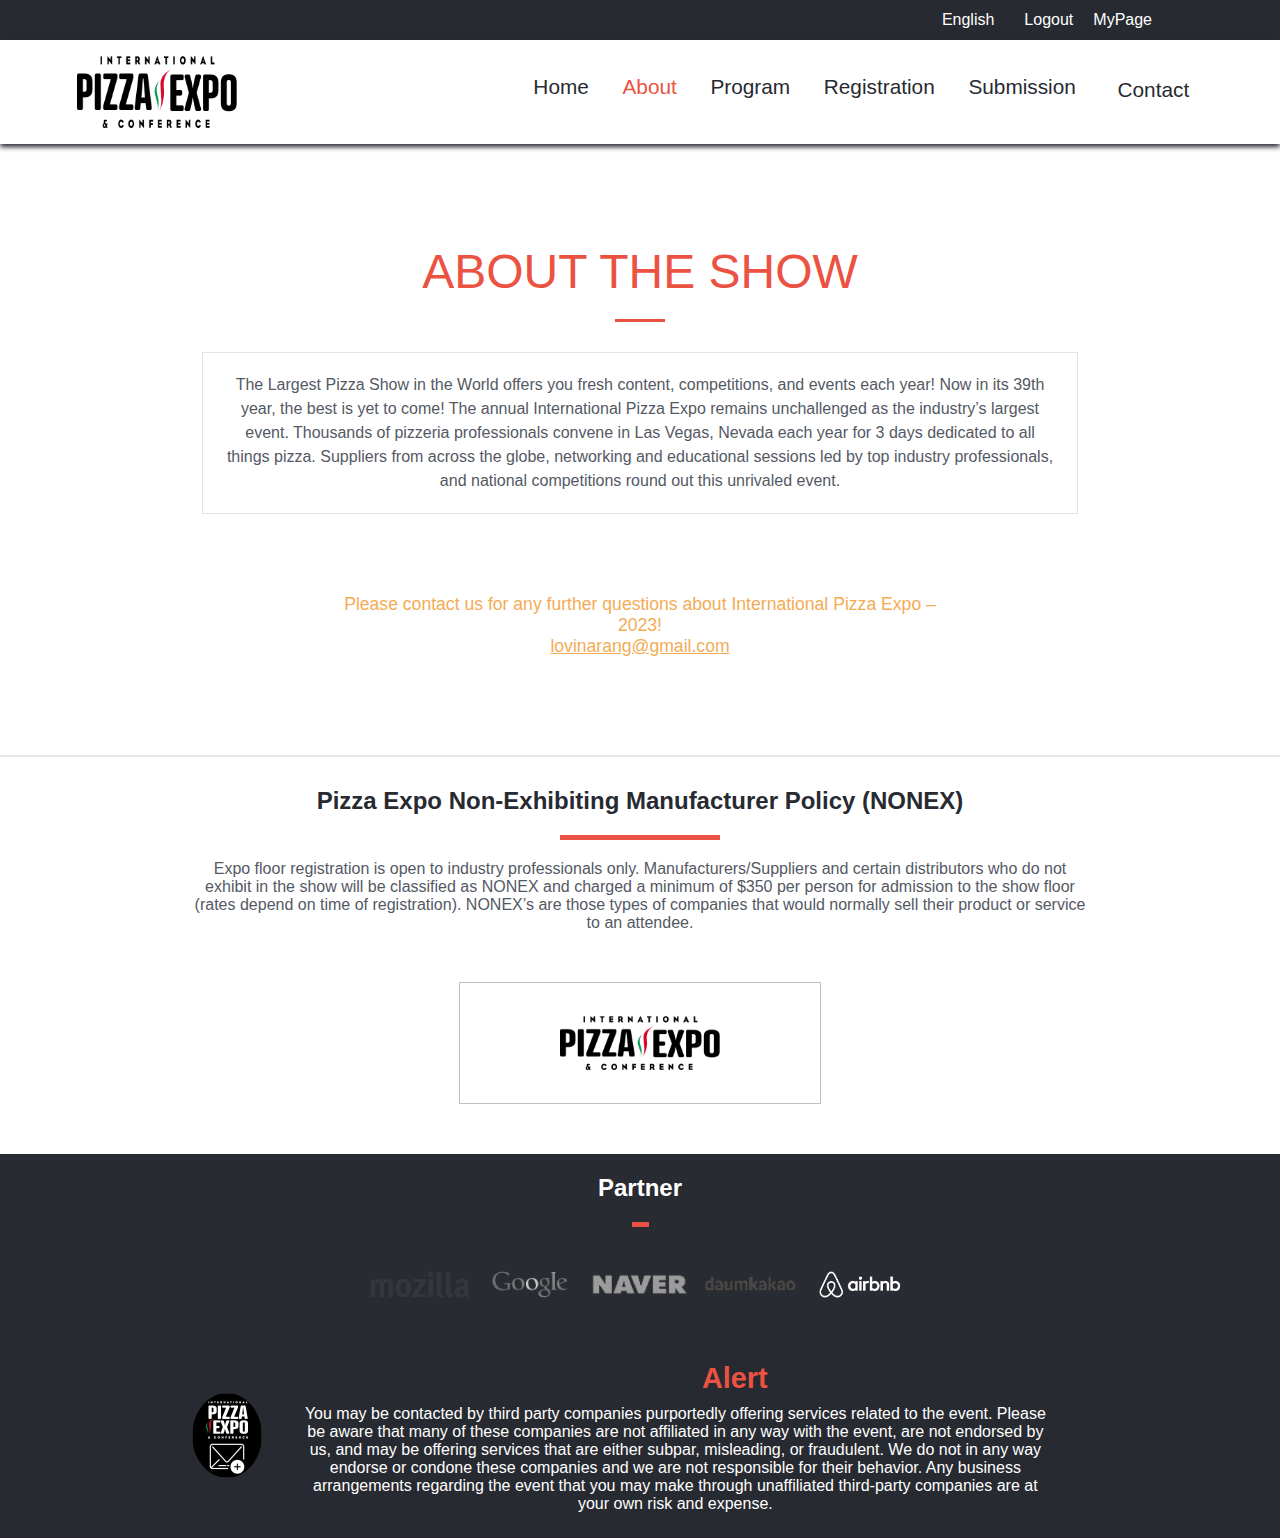
==== about.html @ 1b39fa5e "up" ====
<!DOCTYPE html>
<html lang="en">
<head>
    <meta charset="UTF-8">
    <meta http-equiv="X-UA-Compatible" content="IE=edge">
    <meta name="viewport" content="width=device-width, initial-scale=1.0">

    <link href="https://fonts.cdnfonts.com/css/cocogoose" rel="stylesheet" />

    <link
      rel="stylesheet"
      href="https://pro.fontawesome.com/releases/v5.10.0/css/all.css"
      integrity="sha384-AYmEC3Yw5cVb3ZcuHtOA93w35dYTsvhLPVnYs9eStHfGJvOvKxVfELGroGkvsg+p"
      crossorigin="anonymous"
    />

    <title>First Capstone About</title>
    <link rel="stylesheet" href="../css/about.css" />
    <script defer src="../js/mobile_menu.js"></script>  
</head>
<body>
    <header class="header">
      
        <ul class="top">
          <li class="top-item">
            <a href="#"><i class="fab fa-facebook-f"></i></a>
          </li>
          <li class="top-item">
            <a href="#"><i class="fab fa-twitter"></i></a>
          </li>
          <li class="top-item">
            <a href="#">English</a>
          </li>
          <li class="top-item">
            <a href="#">Logout</a>
          </li>
          <li class="top-item">
            <a href="#">MyPage</a>
          </li>
        </ul>
        
      </header>
      <span class="hamburger"><i class="fas fa-bars"></i></span>
      <nav class="navbar">
        <a href="../index.html"
          ><img
            src="../assets/images/PE_logo.jpg"
            alt="company logo"
            class="logo"
        /></a>
  
        <ul class="navlist">
          <li class="nav-item"><a href="index.html">Home</a></li>
          <li class="nav-item"><a href="#">About</a></li>
          <li class="nav-item"><a href="#">Program</a></li>
          <li class="nav-item"><a href="#">Registration</a></li>
          <li class="nav-item"><a href="#">Submission</a></li>
          <li class="nav-item"><a href="#">Contact</a></li>
        </ul>
      </nav> 
      <main class="main">
        <section class="intro-main-page">          
          <h1 class="welcome1">ABOUT THE SHOW</h1>          
          <hr class="short-underline" />
          <div class="some-texts">
            <p class="global">
                The Largest Pizza Show in the World offers you fresh content, competitions, and events 
                each year! Now in its 39th year, the best is yet to come!

                The annual International Pizza Expo remains unchallenged as the industry’s largest event. 
                Thousands of pizzeria professionals convene in Las Vegas, Nevada each year for 3 days dedicated 
                to all things pizza. Suppliers from across the globe, networking and educational sessions 
                led by top industry professionals, and national competitions round out this unrivaled event.
            </p>
          </div>
          <div class="contact">
            <p class="contact-us">
              Please contact us for any further questions about
              International Pizza Expo – 2023!
            </p>
            <p class="email">
              <a href="mailto:Kfioklou2020@gmail.com">lovinarang@gmail.com</a>
            </p>
          </div>
        </section>

        <hr class="rule" />
      <section class="our-logo">
        <h1 class="creative">
            Pizza Expo Non-Exhibiting Manufacturer Policy (NONEX)
          </h1>
        <hr class="short-underline" />
        <p class="logo-description">
            Expo floor registration is open to industry professionals only. Manufacturers/Suppliers 
            and certain distributors who do not exhibit in the show will be classified as NONEX and 
            charged a minimum of $350 per person for admission to the show floor (rates depend on 
            time of registration). NONEX’s are those types of companies that would normally sell 
            their product or service to an attendee.
        </p>
        <div class="logo-box">
          <img
            src="../assets/images/PE_logo.jpg"
            alt="company logo"
            class="logo"
          />
        </div>
      </section>

      <footer class="footer">
        <section class="partners">
          <h2 class="title">Partner</h2>
          <hr class="short-underline" />
          <ul class="partner-list">
            <li class="partner">
              <img src="../assets/images/mozilla2.png" alt="mozilla" />
            </li>
            <li class="partner">
              <img src="../assets/images/google.png" alt="google" />
            </li>
            <li class="partner">
              <img src="../assets/images/naver.png" alt="nava" />
            </li>
            <li class="partner">
              <img src="../assets/images/daumkakao.png" alt="daumkakao" />
            </li>
            <li class="partner">
              <img src="../assets/images/airbnb.png" alt="airbnb" />
            </li>
          </ul>
        </section>
        <section class="rights">
          <div class="footer-logo">
            <img src="../assets/images/Pizza-Expo-Subscribe-1.jpg" alt="company logo" />
          </div>
          <div class="right">
           <h2><span class="footer-year"
              >Alert
              </span></h2>
            <span class="explanation">
                You may be contacted by third party companies purportedly offering services related to the event.  
                Please be aware that many of these companies are not affiliated in any way with the event, are not 
                endorsed by us, and may be offering services that are either subpar, misleading, or fraudulent.  
                We do not in any way endorse or condone these companies and we are not responsible for their behavior.  
                Any business arrangements regarding the event that you may make through unaffiliated third-party 
                companies are at your own risk and expense.
            </span>
          </div>
        </section>
      </footer>

</body>
</html>
---- css/about.css ----
@import url("https://fonts.googleapis.com/css2?family=Lato:ital,wght@0,100;0,300;0,400;0,700;0,900;1,100;1,300;1,400;1,700;1,900&display=swap");

@font-face {
  font-family: "COCOGOOSE";
  src:
    local("Cocogoose_trial"),
    url("../font/cocogoose/Cocogoose_trial.ttf");
}

body {
  margin: 0;
  padding: 0;
  box-sizing: border-box;
  font-family: sans-serif;
}

.stop-scrolling {
  height: 100%;
  overflow: hidden;
}

.expand {
  position: absolute;
  bottom: -60px;
  top: 100px;
  left: 0;
  right: 0;
  background-color: white;
  z-index: 20;
}

p,
h1,
h2,
h3 {
  margin: 0;
  padding: 0;
}

.location,
.top,
.logo,
.navbar,
.short-underline {
  display: none;
}

.show {
  display: block;
  margin: 0;
  list-style-type: none;
}

.show .navlist {
  list-style-type: none;
  margin: -30px 0 60px 0;
  padding: 0 20px;
}

.show .navlist .nav-item a:hover {
  color: #ec5242;
}

.show .navlist li {
  margin: 10px 0;
}

.email a {
  color: rgb(243, 172, 86);
}

.show .navlist li a {
  text-decoration: none;
  color: #272a31;
  font-size: 1.5rem;
}

.intro-main-page {
  background-size: 100% 100%;
  background-repeat: no-repeat;
}

.fa-bars,
.fa-times {
  display: block;
  padding: 15px 0 50px 15px;
  font-size: 2rem;
  color: black
}


.hello,
.welcome1,
.welcome2 {
  text-align: center;
  color: #ec5242;
  font-weight: bold;
}

.hello {
  font-size: larger;
}

.welcome1,
.welcome2 {
  font-family: "Lato", sans-serif;
  font-size: 1.7rem;
}

.global {
  margin: 20px 10px;
  padding: 8px;
  border: 0.5px solid rgb(235, 225, 225);
  background-color: white;
  color: #545964;
  text-align: center;
  font-size: 0.8rem;
  line-height: 1.5;
}

.contact {
  padding: 0 15% 20px;
  text-align: center;
  font-size: 1.2rem;
  color: rgb(243, 172, 86);
}

.our-logo .creative {
  text-align: center;
  margin: 30px 18% 10px;
  font-size: 1.2rem;
  color: #272a31;
}

.our-logo .short-underline {
  display: block;
  width: 20px;
  border: 0.5px solid #ec5242;
}

.logo-description {
  font-size: 0.9rem;
  font-weight: 200;
  text-align: center;
  margin: auto 15%;
  color: #545964;
}

.logo-box {
  border: 0.5px solid rgb(197, 189, 189);
  margin: 40px 10px;
  padding: 30px;
}

.logo-box img {
  display: block;
  width: 160px;
  height: 60px;
  margin: auto;
}

.under {
  border: 0.1px solid rgb(204, 197, 197);
}


.footer {
  margin: 0;
  padding: 0;
}

.partners {
  background-color: #282b31;
  text-align: center;
}

.partners .title {
  color: #fff;
  text-align: center;
  padding-top: 20px;
  margin-bottom: 5px;
}

.partner-list {
  list-style-type: none;
  margin: 0;
  padding: 0;
  display: flex;
  flex-wrap: wrap;
  justify-content: center;
  align-items: center;
}

.footer-logo img {
  width: 70px;
  border-radius: 100%;
  margin-right: 10px;
}

.footer-year {
  margin-left: 4.5rem;
  color: #ec5242;
}

.explanation {
  margin: auto;
  display: block;  
  justify-content: center;
  margin-right: 5%;
  text-align: center;
  padding-bottom: 30%;
}

.hamburger {
  position: sticky;
  cursor: pointer;
}

.partner-list .partner img {
  width: 100px;
  margin: 0 5px 10px;
}

.footer .short-underline {
  display: block;
  width: 15px;
  border: 0.5px solid #ec5242;
}

.rights {
  display: flex;
  align-items: center;
  justify-content: space-between;
  padding: 20px 15%;
}

/* .explanation {
  display: none;
} */

.navlist .nav-item:nth-child(2) a {
  color: #ec5242;
}

@media all and (min-width: 780px) {
  .navbar .nav-item a {
    font-size: 1.3rem;
  }

  body {
    font-family: sans-serif;
  }

  .header,
  .location,
  .short-underline {
    display: block;
  }

  .fa-bars,
  .hello {
    display: none;
  }

  .top {
    background-color: #272a31;
    margin: 0;
    height: 30px;
    list-style-type: none;
    display: flex;
    justify-content: flex-end;
    align-items: center;
    padding: 5px 10%;
    gap: 10px;
  }

  .top a {
    text-decoration: none;
    color: #fff;
    font-size: 1.5rem;
  }

  .navlist a {
    text-decoration: none;
    color: #272a31;
    padding: 6px;
  }

  .top li a {
    font-size: 1rem;
  }

  .top a:hover {
    color: #ec5242ff;
    font-size: 1.2rem;
  }

  .logo {
    display: block;
    width: 160px;
    height: 80px;
    /* border-radius: 100%; */
  }

  .nav-item a:hover {
    color: #ec5242;
  }

  .top .top-item:not(:last-child) {
    margin: 0 10px;
  }

  .top .fa-twitter {
    margin-right: 20px;
  }

  .navbar {
    display: flex;
    padding: 12px 6%;
    justify-content: space-between;
    align-items: center;
    background-color: white;
    position: static;
    top: 0;
    box-shadow: 0 3px 5px #272a31;
    z-index: 8;
  }

  .navbar .navlist {
    list-style-type: none;
    display: flex;
    justify-content: space-between;
    margin: 0;
    padding: 0;
    width: 60%;
    font-size: 1.2rem;
  }

  .navbar .navlist .home {
    display: none;
  }

  .navlist .nav-item:not(:last-child) {
    margin-right: 10px;
  }

  .intro-main-page {
    /* background-image: url(../assets/images/newback.jpg); */
    background-size: 100% 100%;
    background-repeat: no-repeat;
    width: 100%;
    color: #272a31;
    box-sizing: border-box;
    padding: 20px 15%;
    font-family: sans-serif;
  }

  .welcome1,
  .welcome2 {
    font-size: 3rem;
    margin-top: 5px;
    font-weight: 500;
    font-family: "COCOGOOSE", sans-serif;
  }

  .welcome1 {
    margin-top: 80px;
  }

  .short-underline {
    width: 50px;
    height: 3px;
    background-color: #ec5242;
    border: none;
    margin: 20px auto;
  }

  .global {
    margin: 30px 10px;
    padding: 20px;
    border: 0.5px solid rgb(235, 225, 225);
    background-color: white;
    color: #545964;
    text-align: center;
    font-size: 1rem;
    line-height: 1.5;
    margin-bottom: 5rem;
  }

  .navlist .nav-item:last-child {
    box-sizing: border-box;
    padding: 5px;
    margin-top: -5px;
    border: solid white;
  }

  .navlist .nav-item:last-child:hover {
    border: solid #ec5242;
  }

  .navlist .nav-item:last-child:hover a {
    color: #ec5242;
  }

  .main .intro-main-page {
    width: 100%;
  }

  .contact {
    font-size: 1.1rem;
    margin-bottom: 50px;
  }

  .rule {
    border: 0.5px solid rgb(235, 229, 229);
  }

  .our-logo .creative {
    font-size: 1.5rem;
  }

   .our-logo .short-underline {
    width: 160px;
    height: 5px;
    background-color: #ec5242;
    border: none;
    margin: 20px auto;
  }

  .our-logo .logo-description {
    font-size: 1rem;
  }

  .logo-box {
    max-width: 300px;
    margin: 50px auto;
  }

  .rights {
    background-color: #272a31;
    color: #fff;
    padding: 2% 15%;
  }

  .explanation {
    display: block;
    margin-top: 10px;
    padding-bottom: 0%;
  }

  .summit1 .topic {
    font-size: 1rem;
  }

  .footer-year {
    justify-content: center;
    margin-left: 25rem;
    color: #ec5242;
    font-size: larger;
  }

  .rights .right {
    margin-left: 30px;
  }

  .intro-main-page .description {
    border: solid white;
    background-color: #d3d3d3;
    width: 80%;
    padding: 30px;
    color: #272a31;
    font-family: sans-serif;
    font-weight: 700;
    margin-top: 20px;
  }


  
  .intro-main-page .description {
    border: solid white;
    background-color: #d3d3d3;
    width: 80%;
    padding: 30px;
    color: #272a31;
    font-family: sans-serif;
    font-weight: 700;
    margin-top: 20px;
  }  
 
  .venue {
    font-size: 1.7rem;
    margin-top: 0;
  }
}
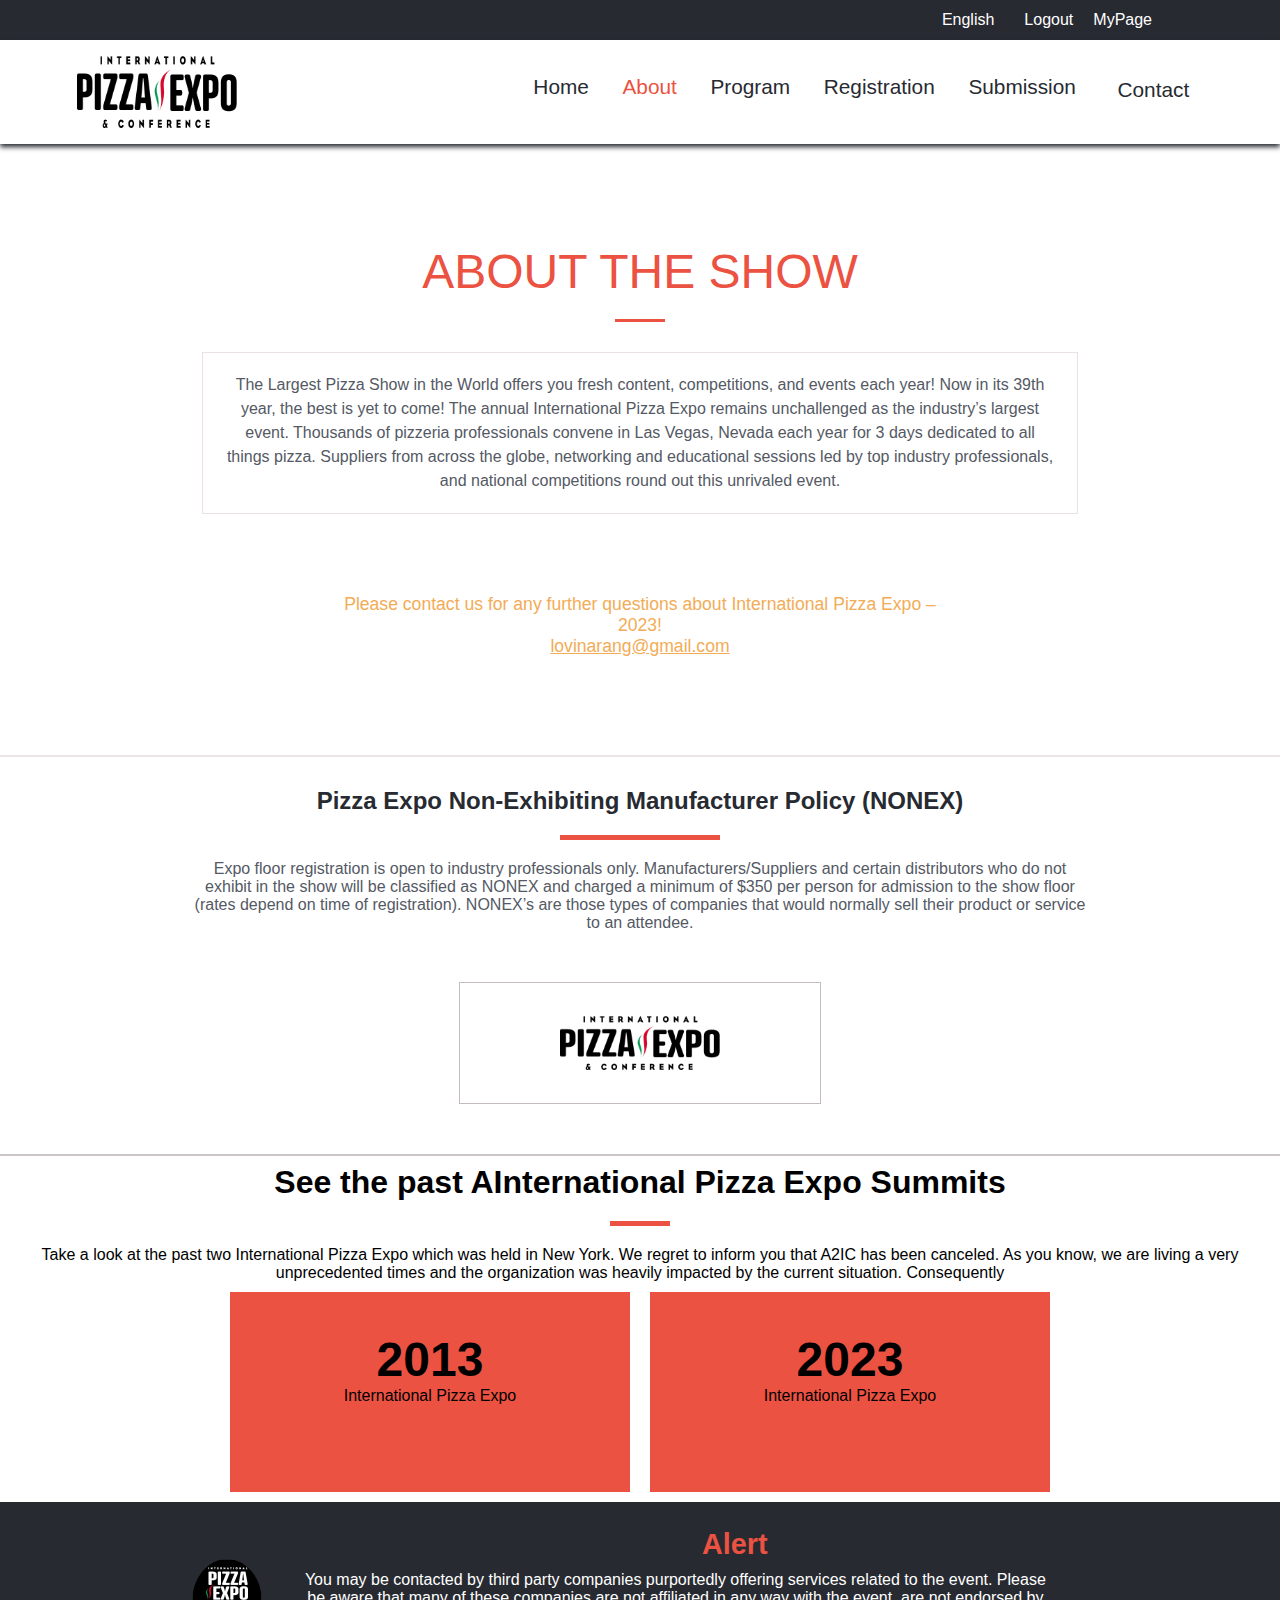
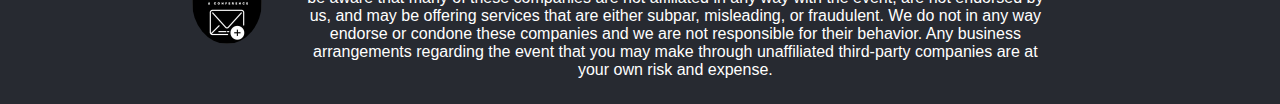
==== commit bbee0983: "up" ====
--- a/about.html
+++ b/about.html
@@ -126,8 +126,37 @@
             <li class="partner">
               <img src="../assets/images/airbnb.png" alt="airbnb" />
             </li>
-          </ul>
-        </section>
+          </ul>  
+        </section>        
+          <hr class="under" />
+          <section class="past-summit">
+            <h2 class="see">See the past AInternational Pizza Expo Summits</h2>
+            <hr class="short-underline" />
+            <p class="take-a-look">
+              Take a look at the past two International Pizza Expo which was held in
+              New York. We regret to inform you that A2IC has been canceled.
+              As you know, we are living a very unprecedented times and
+              the organization was heavily impacted by the current situation.
+              Consequently
+            </p>
+            <div class="summits">
+              <div class="summit1">
+                <div class="b-color1">
+                  <h2 class="year">2013</h2>
+                  <p class="topic">
+                    International Pizza Expo</p>
+                </div>
+              </div>
+              <div class="summit1">
+                <div class="b-color1">
+                  <h2 class="year">2023</h2>
+                  <p class="topic">
+                    International Pizza Expo</p>
+                </div>
+              </div>
+            </div>
+          </section>
+        </main>
         <section class="rights">
           <div class="footer-logo">
             <img src="../assets/images/Pizza-Expo-Subscribe-1.jpg" alt="company logo" />
--- a/css/about.css
+++ b/css/about.css
@@ -57,22 +57,26 @@
   padding: 0 20px;
 }
 
-.show .navlist .nav-item a:hover {
-  color: #ec5242;
+.email a {
+  color: rgb(243, 172, 86);
 }
 
 .show .navlist li {
   margin: 10px 0;
-}
-
-.email a {
-  color: rgb(243, 172, 86);
 }
 
 .show .navlist li a {
   text-decoration: none;
   color: #272a31;
   font-size: 1.5rem;
+}
+
+.navlist .nav-item:nth-child(2) a {
+  color: #ec5242;
+}
+
+.show .navlist .nav-item a:hover {
+  color: #ec5242;
 }
 
 .intro-main-page {
@@ -85,9 +89,8 @@
   display: block;
   padding: 15px 0 50px 15px;
   font-size: 2rem;
-  color: black
-}
-
+  color: black;
+}
 
 .hello,
 .welcome1,
@@ -163,15 +166,15 @@
   border: 0.1px solid rgb(204, 197, 197);
 }
 
-
 .footer {
   margin: 0;
   padding: 0;
+  background-color: #fff;
 }
 
 .partners {
   background-color: #282b31;
-  text-align: center;
+  text-align: center;  
 }
 
 .partners .title {
@@ -204,7 +207,7 @@
 
 .explanation {
   margin: auto;
-  display: block;  
+  display: block;
   justify-content: center;
   margin-right: 5%;
   text-align: center;
@@ -234,15 +237,23 @@
   padding: 20px 15%;
 }
 
-/* .explanation {
-  display: none;
-} */
-
-.navlist .nav-item:nth-child(2) a {
-  color: #ec5242;
-}
-
 @media all and (min-width: 780px) {
+  .top a {
+    text-decoration: none;
+    color: #fff;
+    font-size: 1.5rem;
+  }
+
+  .navlist a {
+    text-decoration: none;
+    color: #272a31;
+    padding: 6px;
+  }
+
+  .top li a {
+    font-size: 1rem;
+  }
+
   .navbar .nav-item a {
     font-size: 1.3rem;
   }
@@ -274,22 +285,6 @@
     gap: 10px;
   }
 
-  .top a {
-    text-decoration: none;
-    color: #fff;
-    font-size: 1.5rem;
-  }
-
-  .navlist a {
-    text-decoration: none;
-    color: #272a31;
-    padding: 6px;
-  }
-
-  .top li a {
-    font-size: 1rem;
-  }
-
   .top a:hover {
     color: #ec5242ff;
     font-size: 1.2rem;
@@ -299,6 +294,7 @@
     display: block;
     width: 160px;
     height: 80px;
+
     /* border-radius: 100%; */
   }
 
@@ -419,7 +415,7 @@
     font-size: 1.5rem;
   }
 
-   .our-logo .short-underline {
+  .our-logo .short-underline {
     width: 160px;
     height: 5px;
     background-color: #ec5242;
@@ -436,6 +432,76 @@
     margin: 50px auto;
   }
 
+  .partners {
+    display: none;
+  }
+
+  .past-summit
+ {
+  background-color: #fff;
+ }
+  .past-summit .see {
+    font-size: 2rem;
+    text-align: center;
+    /* background-color: white; */
+  }
+
+  .past-summit .short-underline {
+    width: 60px;
+    height: 5px;
+    background-color: #ec5242;
+    border: none;
+    margin: 20px auto;
+    align-items: center;
+  }
+
+  .past-summit .take-a-look {
+    font-size: 1rem;
+    font-weight: 200;
+    text-align: center;
+  }
+
+  .summits {
+    display: flex;
+    justify-content: center;
+  }
+
+  .summits div {
+    width: 400px;
+    height: 200px;
+    box-sizing: border-box;
+   align-items: center;
+  }
+
+  .summit1 {
+    margin: 10px;
+    font-size: 2rem;
+    background-color: #ec5242;
+    align-content: center;
+    opacity: 3;
+    text-align: center;
+  }
+
+  .b-color1 {
+    margin-top: 10%;
+  }
+
+  .rights {
+    background-color: #fff; 
+    color: #272a31;
+    padding: 2% 15%;
+  }
+
+  .explanation {
+    display: block;
+    margin-top: 10px;
+  }
+
+  .summit1 .topic {
+    font-size: 1rem;
+  }
+
+
   .rights {
     background-color: #272a31;
     color: #fff;
@@ -446,10 +512,6 @@
     display: block;
     margin-top: 10px;
     padding-bottom: 0%;
-  }
-
-  .summit1 .topic {
-    font-size: 1rem;
   }
 
   .footer-year {
@@ -474,19 +536,6 @@
     margin-top: 20px;
   }
 
-
-  
-  .intro-main-page .description {
-    border: solid white;
-    background-color: #d3d3d3;
-    width: 80%;
-    padding: 30px;
-    color: #272a31;
-    font-family: sans-serif;
-    font-weight: 700;
-    margin-top: 20px;
-  }  
- 
   .venue {
     font-size: 1.7rem;
     margin-top: 0;
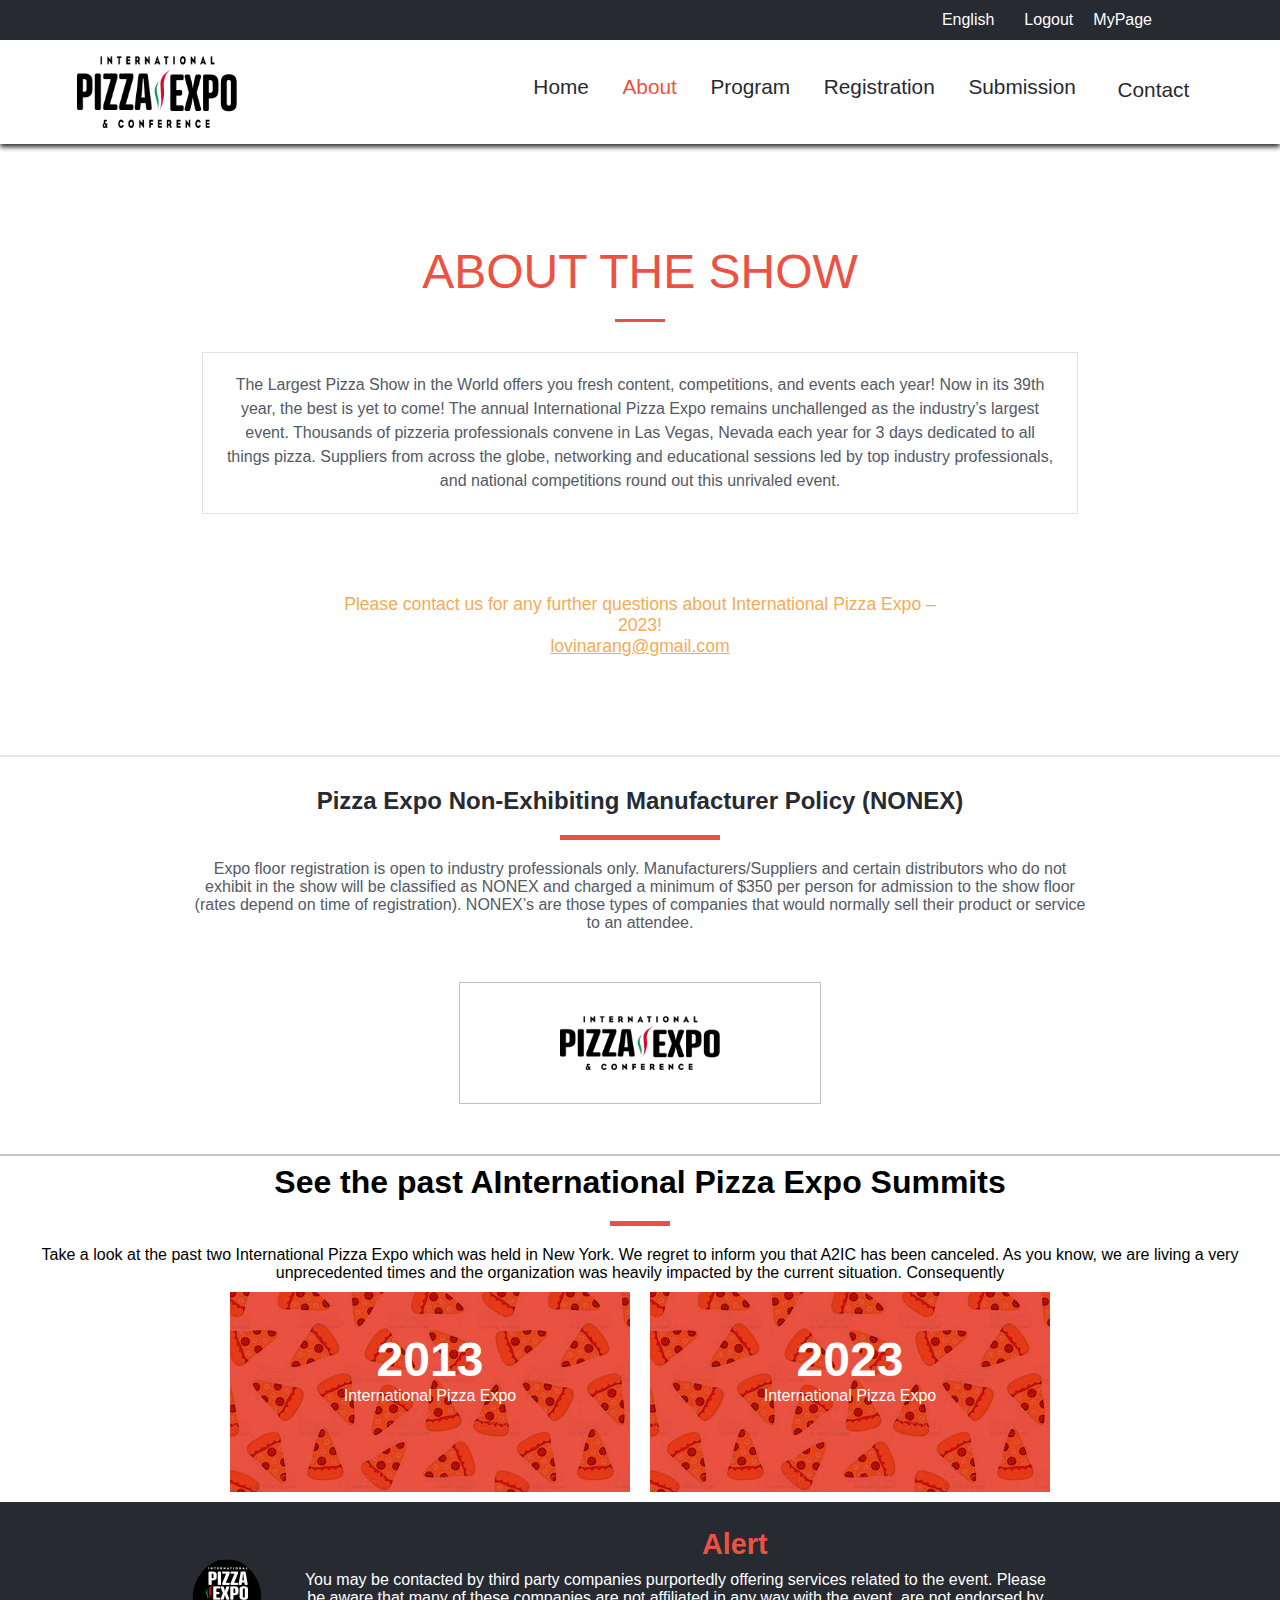
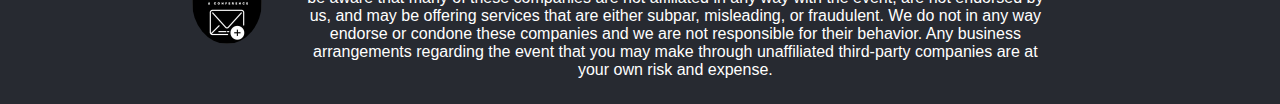
==== commit 03746338: "updated" ====
--- a/about.html
+++ b/about.html
@@ -106,6 +106,35 @@
         </div>
       </section>
 
+      <hr class="under" />
+      <section class="past-summit">
+        <h2 class="see">See the past AInternational Pizza Expo Summits</h2>
+        <hr class="short-underline" />
+        <p class="take-a-look">
+          Take a look at the past two International Pizza Expo which was held in
+          New York. We regret to inform you that A2IC has been canceled.
+          As you know, we are living a very unprecedented times and
+          the organization was heavily impacted by the current situation.
+          Consequently
+        </p>
+        <div class="summits">
+          <div class="summit1">
+            <div class="b-color1">
+              <h2 class="year">2013</h2>
+              <p class="topic">
+                International Pizza Expo</p>
+            </div>
+          </div>
+          <div class="summit1">
+            <div class="b-color1">
+              <h2 class="year">2023</h2>
+              <p class="topic">
+                International Pizza Expo</p>
+            </div>
+          </div>
+        </div>
+      </section>
+      
       <footer class="footer">
         <section class="partners">
           <h2 class="title">Partner</h2>
@@ -128,34 +157,7 @@
             </li>
           </ul>  
         </section>        
-          <hr class="under" />
-          <section class="past-summit">
-            <h2 class="see">See the past AInternational Pizza Expo Summits</h2>
-            <hr class="short-underline" />
-            <p class="take-a-look">
-              Take a look at the past two International Pizza Expo which was held in
-              New York. We regret to inform you that A2IC has been canceled.
-              As you know, we are living a very unprecedented times and
-              the organization was heavily impacted by the current situation.
-              Consequently
-            </p>
-            <div class="summits">
-              <div class="summit1">
-                <div class="b-color1">
-                  <h2 class="year">2013</h2>
-                  <p class="topic">
-                    International Pizza Expo</p>
-                </div>
-              </div>
-              <div class="summit1">
-                <div class="b-color1">
-                  <h2 class="year">2023</h2>
-                  <p class="topic">
-                    International Pizza Expo</p>
-                </div>
-              </div>
-            </div>
-          </section>
+         
         </main>
         <section class="rights">
           <div class="footer-logo">
--- a/css/about.css
+++ b/css/about.css
@@ -166,6 +166,55 @@
   border: 0.1px solid rgb(204, 197, 197);
 }
 
+.past-summit
+ {
+  background-color: #fff;
+ }
+  .past-summit .see {
+    font-size: 2rem;
+    text-align: center;
+  }
+
+  .past-summit .short-underline {
+    width: 60px;
+    height: 5px;
+    background-color: #ec5242;
+    border: none;
+    margin: 20px auto;
+    align-items: center;
+  }
+
+  .past-summit .take-a-look {
+    font-size: 1rem;
+    font-weight: 200;
+    text-align: center;
+  }
+
+  .summits {
+    display: flex;
+    flex-direction: column;
+    justify-content: center;
+  }
+
+  .summits div {
+    width: 400px;
+    height: 200px;
+    box-sizing: border-box;
+   align-items: center;
+  }
+
+  .summit1 {
+    margin: 10px;
+    font-size: 2rem;
+    background-color: #ec5242;
+    align-content: center;
+    opacity: 3;
+    text-align: center;
+    background-image: url(../assets/images/backgroung-pizza.jpg);
+    background-color: #ec5242;
+    background-blend-mode: multiply;
+  }
+
 .footer {
   margin: 0;
   padding: 0;
@@ -217,6 +266,29 @@
 .hamburger {
   position: sticky;
   cursor: pointer;
+}
+
+.past-summit .short-underline {
+  width: 60px;
+  height: 5px;
+  background-color: #ec5242;
+  border: none;
+  margin: 20px auto;
+  align-items: center;
+  font-size: smaller;
+}
+
+.summit1 {
+  margin: 10px;
+  font-size: 2rem;
+  background-color: #ec5242;
+  align-content: center;
+  opacity: 3;
+  text-align: center;
+  background-image: url(../assets/images/backgroung-pizza.jpg);
+  background-color: #ec5242;
+  background-blend-mode: multiply;
+  color: #fff;
 }
 
 .partner-list .partner img {
@@ -293,9 +365,7 @@
   .logo {
     display: block;
     width: 160px;
-    height: 80px;
-
-    /* border-radius: 100%; */
+    height: 80px;  
   }
 
   .nav-item a:hover {
@@ -340,8 +410,7 @@
     margin-right: 10px;
   }
 
-  .intro-main-page {
-    /* background-image: url(../assets/images/newback.jpg); */
+  .intro-main-page {    
     background-size: 100% 100%;
     background-repeat: no-repeat;
     width: 100%;
@@ -443,7 +512,6 @@
   .past-summit .see {
     font-size: 2rem;
     text-align: center;
-    /* background-color: white; */
   }
 
   .past-summit .short-underline {
@@ -464,6 +532,7 @@
   .summits {
     display: flex;
     justify-content: center;
+    flex-direction: row;
   }
 
   .summits div {
@@ -480,10 +549,14 @@
     align-content: center;
     opacity: 3;
     text-align: center;
+    background-image: url(../assets/images/backgroung-pizza.jpg);
+    background-color: #ec5242;
+    background-blend-mode: multiply;
   }
 
   .b-color1 {
     margin-top: 10%;
+    color: #fff;
   }
 
   .rights {
@@ -499,6 +572,34 @@
 
   .summit1 .topic {
     font-size: 1rem;
+  
+  }
+
+  .events .event {
+    display: flex;
+    align-items: center;
+    align-content: center;
+    background-position: center;
+    background-color: #ec5242;
+    background-blend-mode: multiply;
+    flex-flow: column;
+    flex-basis: 210px;
+    flex-grow: 1;
+    text-align: center;
+    color: #fafafa;
+    padding: 80px 0;
+    gap: 20px;
+    max-height: 100px;
+    background-size: cover;
+  }
+  
+  .events .event:nth-child(1) {
+    background-image: url(../assets/images/backgroung-pizza.jpg);
+  }
+  
+  .events .event:nth-child(2) {
+    background-image: url(../assets/images/backgroung-pizza.jpg);
+    background-color: #ec5242;
   }
 
 
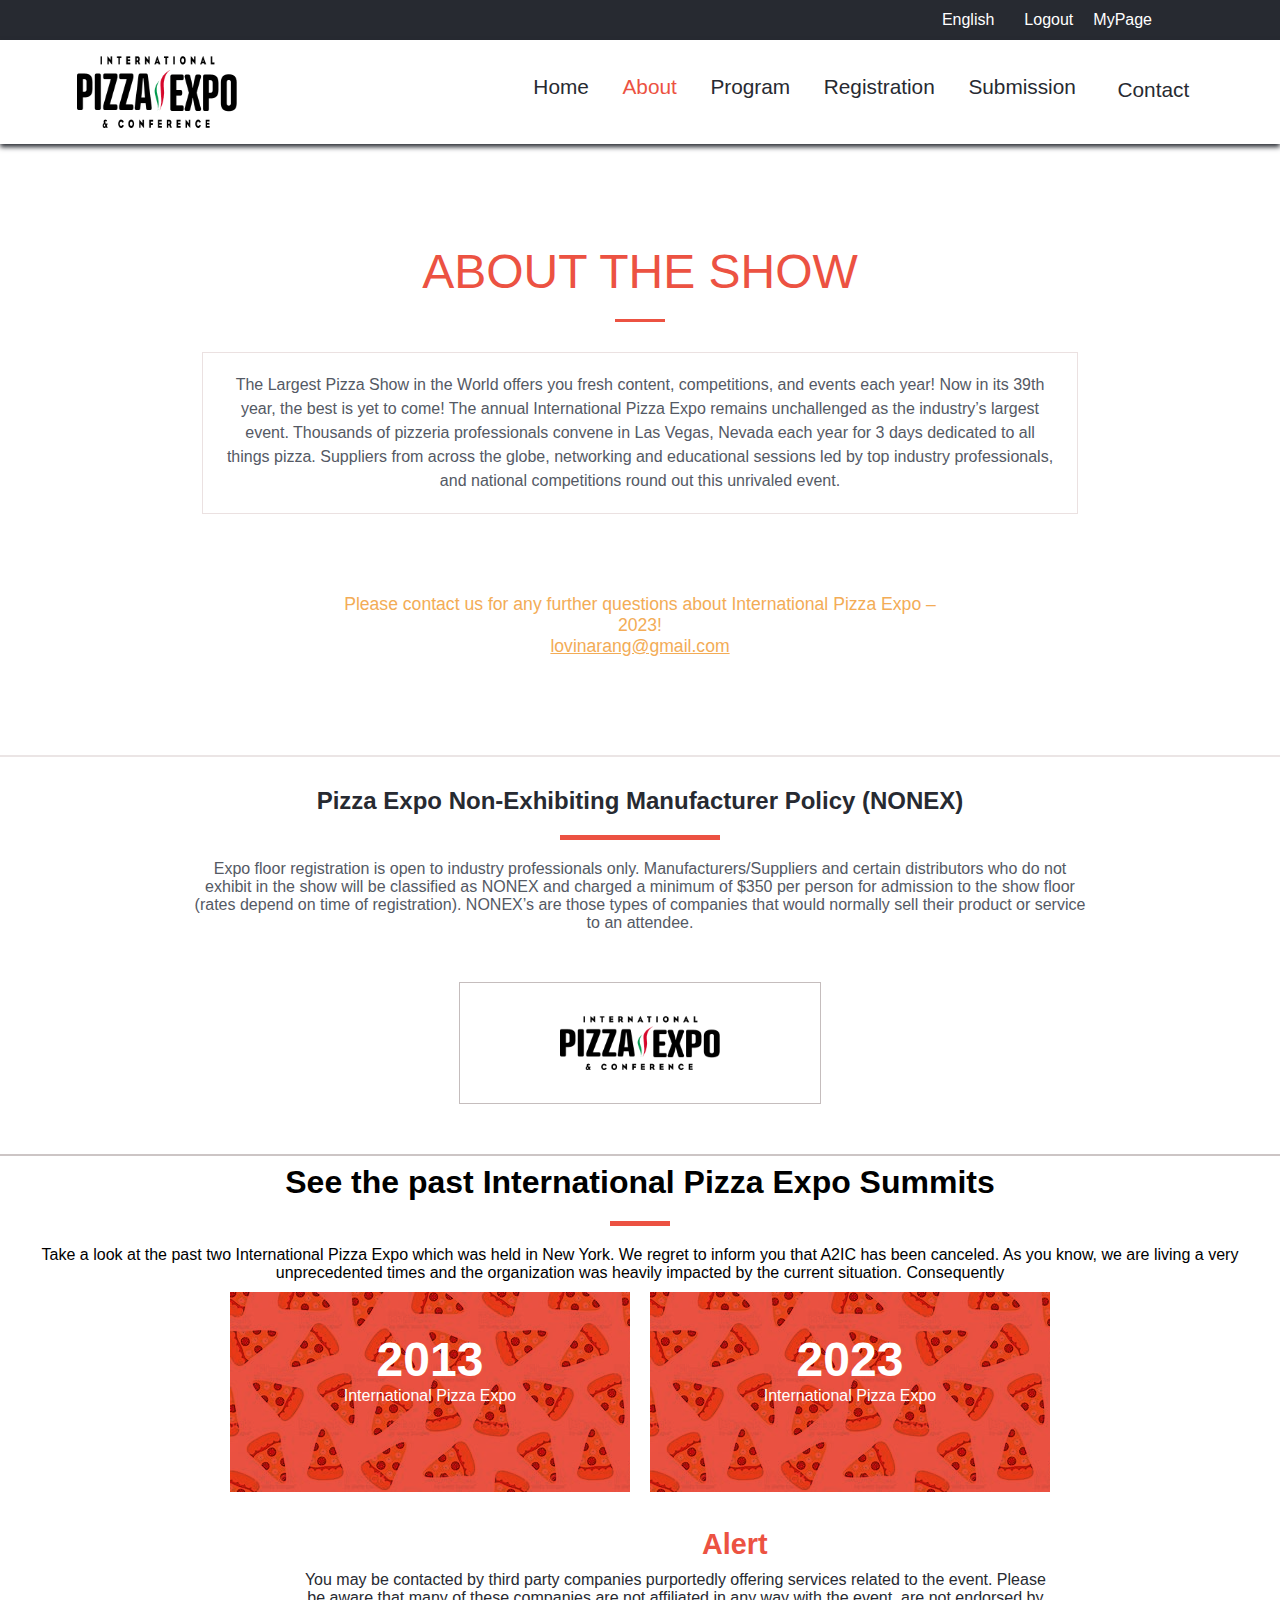
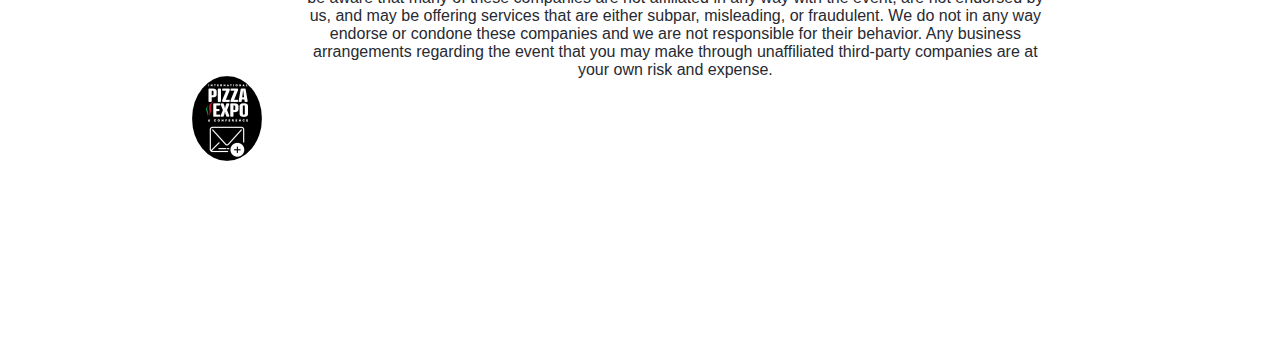
==== commit 2fcc4baa: "fixed linters errors" ====
--- a/about.html
+++ b/about.html
@@ -108,7 +108,7 @@
 
       <hr class="under" />
       <section class="past-summit">
-        <h2 class="see">See the past AInternational Pizza Expo Summits</h2>
+        <h2 class="see">See the past International Pizza Expo Summits</h2>
         <hr class="short-underline" />
         <p class="take-a-look">
           Take a look at the past two International Pizza Expo which was held in
@@ -134,7 +134,7 @@
           </div>
         </div>
       </section>
-      
+
       <footer class="footer">
         <section class="partners">
           <h2 class="title">Partner</h2>
--- a/css/about.css
+++ b/css/about.css
@@ -166,54 +166,53 @@
   border: 0.1px solid rgb(204, 197, 197);
 }
 
-.past-summit
- {
+.past-summit {
   background-color: #fff;
- }
-  .past-summit .see {
-    font-size: 2rem;
-    text-align: center;
-  }
-
-  .past-summit .short-underline {
-    width: 60px;
-    height: 5px;
-    background-color: #ec5242;
-    border: none;
-    margin: 20px auto;
-    align-items: center;
-  }
-
-  .past-summit .take-a-look {
-    font-size: 1rem;
-    font-weight: 200;
-    text-align: center;
-  }
-
-  .summits {
-    display: flex;
-    flex-direction: column;
-    justify-content: center;
-  }
-
-  .summits div {
-    width: 400px;
-    height: 200px;
-    box-sizing: border-box;
-   align-items: center;
-  }
-
-  .summit1 {
-    margin: 10px;
-    font-size: 2rem;
-    background-color: #ec5242;
-    align-content: center;
-    opacity: 3;
-    text-align: center;
-    background-image: url(../assets/images/backgroung-pizza.jpg);
-    background-color: #ec5242;
-    background-blend-mode: multiply;
-  }
+}
+
+.past-summit .see {
+  font-size: 2rem;
+  text-align: center;
+}
+
+.past-summit .short-underline {
+  width: 60px;
+  height: 5px;
+  background-color: #ec5242;
+  border: none;
+  margin: 20px auto;
+  align-items: center;
+}
+
+.past-summit .take-a-look {
+  font-size: 1rem;
+  font-weight: 200;
+  text-align: center;
+}
+
+.summits {
+  display: flex;
+  flex-direction: column;
+  justify-content: center;
+}
+
+.summits div {
+  width: 400px;
+  height: 200px;
+  box-sizing: border-box;
+  align-items: center;
+}
+
+.summit1 {
+  margin: 10px;
+  font-size: 2rem;
+  align-content: center;
+  opacity: 3;
+  text-align: center;
+  background-image: url(../assets/images/backgroung-pizza.jpg);
+  background-color: #ec5242;
+  background-blend-mode: multiply;
+}
 
 .footer {
   margin: 0;
@@ -223,7 +222,7 @@
 
 .partners {
   background-color: #282b31;
-  text-align: center;  
+  text-align: center;
 }
 
 .partners .title {
@@ -266,29 +265,6 @@
 .hamburger {
   position: sticky;
   cursor: pointer;
-}
-
-.past-summit .short-underline {
-  width: 60px;
-  height: 5px;
-  background-color: #ec5242;
-  border: none;
-  margin: 20px auto;
-  align-items: center;
-  font-size: smaller;
-}
-
-.summit1 {
-  margin: 10px;
-  font-size: 2rem;
-  background-color: #ec5242;
-  align-content: center;
-  opacity: 3;
-  text-align: center;
-  background-image: url(../assets/images/backgroung-pizza.jpg);
-  background-color: #ec5242;
-  background-blend-mode: multiply;
-  color: #fff;
 }
 
 .partner-list .partner img {
@@ -365,7 +341,7 @@
   .logo {
     display: block;
     width: 160px;
-    height: 80px;  
+    height: 80px;
   }
 
   .nav-item a:hover {
@@ -410,7 +386,7 @@
     margin-right: 10px;
   }
 
-  .intro-main-page {    
+  .intro-main-page {
     background-size: 100% 100%;
     background-repeat: no-repeat;
     width: 100%;
@@ -505,10 +481,10 @@
     display: none;
   }
 
-  .past-summit
- {
-  background-color: #fff;
- }
+  .past-summit {
+    background-color: #fff;
+  }
+
   .past-summit .see {
     font-size: 2rem;
     text-align: center;
@@ -539,13 +515,12 @@
     width: 400px;
     height: 200px;
     box-sizing: border-box;
-   align-items: center;
+    align-items: center;
   }
 
   .summit1 {
     margin: 10px;
     font-size: 2rem;
-    background-color: #ec5242;
     align-content: center;
     opacity: 3;
     text-align: center;
@@ -560,7 +535,7 @@
   }
 
   .rights {
-    background-color: #fff; 
+    background-color: #fff;
     color: #272a31;
     padding: 2% 15%;
   }
@@ -572,7 +547,6 @@
 
   .summit1 .topic {
     font-size: 1rem;
-  
   }
 
   .events .event {
@@ -592,27 +566,14 @@
     max-height: 100px;
     background-size: cover;
   }
-  
+
   .events .event:nth-child(1) {
     background-image: url(../assets/images/backgroung-pizza.jpg);
   }
-  
+
   .events .event:nth-child(2) {
     background-image: url(../assets/images/backgroung-pizza.jpg);
     background-color: #ec5242;
-  }
-
-
-  .rights {
-    background-color: #272a31;
-    color: #fff;
-    padding: 2% 15%;
-  }
-
-  .explanation {
-    display: block;
-    margin-top: 10px;
-    padding-bottom: 0%;
   }
 
   .footer-year {
